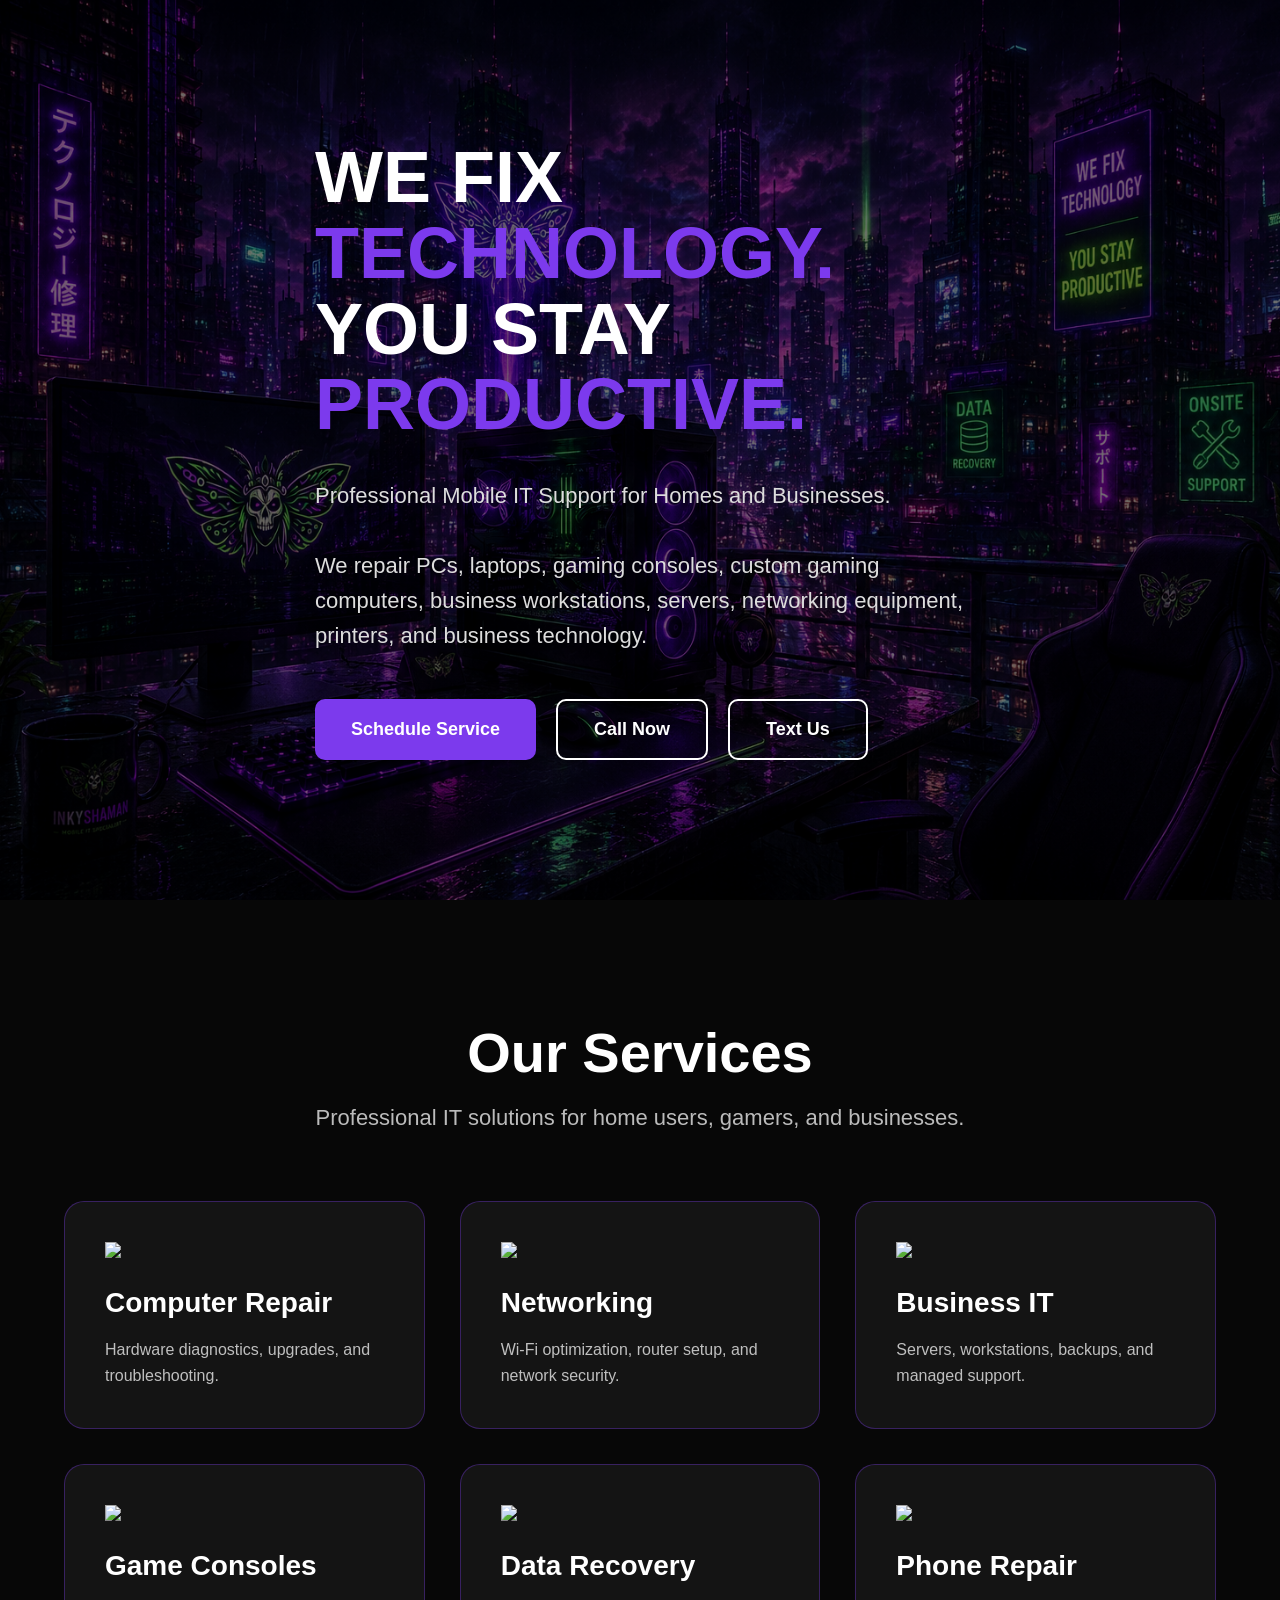
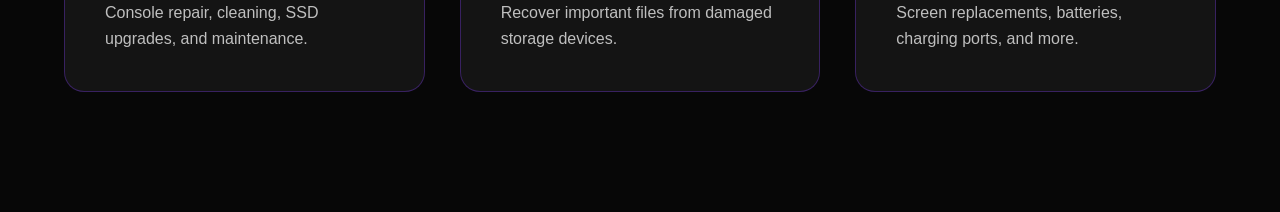
==== frontend/index.html @ a4098d4c "Initial InkyShaman application structure" ====
<!DOCTYPE html>
<html lang="en">

<head>

    <meta charset="UTF-8">

    <meta name="viewport"
          content="width=device-width, initial-scale=1.0">

    <title>InkyShaman | Mobile IT Specialist</title>

    <link rel="stylesheet" href="style.css">

</head>

<body>

<section class="hero">

    <div class="overlay"></div>

    <div class="hero-container">

        <div class="hero-content">



            <h1>

                WE FIX
                <span>TECHNOLOGY.</span>

                <br>

                YOU STAY
                <span>PRODUCTIVE.</span>

            </h1>

            <p>

                Professional Mobile IT Support for Homes and Businesses.

                <br><br>

                We repair PCs, laptops, gaming consoles,
                custom gaming computers,
                business workstations,
                servers,
                networking equipment,
                printers,
                and business technology.

            </p>

            <div class="buttons">

                <button class="primary">
                    Schedule Service
                </button>

                <button class="secondary">
                    Call Now
                </button>

                <button class="secondary">
                    Text Us
                </button>

            </div>

        </div>

    </div>

</section>

<section class="services">

    <div class="container">

        <h2>Our Services</h2>

        <p class="section-text">
            Professional IT solutions for home users, gamers, and businesses.
        </p>

        <div class="service-grid">

            <div class="card">
                <img src="assets/icons/computer.png">
                <h3>Computer Repair</h3>
                <p>Hardware diagnostics, upgrades, and troubleshooting.</p>
            </div>

            <div class="card">
                <img src="assets/icons/network.png">
                <h3>Networking</h3>
                <p>Wi-Fi optimization, router setup, and network security.</p>
            </div>

            <div class="card">
                <img src="assets/icons/server.png">
                <h3>Business IT</h3>
                <p>Servers, workstations, backups, and managed support.</p>
            </div>

            <div class="card">
                <img src="assets/icons/console.png">
                <h3>Game Consoles</h3>
                <p>Console repair, cleaning, SSD upgrades, and maintenance.</p>
            </div>

            <div class="card">
                <img src="assets/icons/data.png">
                <h3>Data Recovery</h3>
                <p>Recover important files from damaged storage devices.</p>
            </div>

            <div class="card">
                <img src="assets/icons/mobile.png">
                <h3>Phone Repair</h3>
                <p>Screen replacements, batteries, charging ports, and more.</p>
            </div>

        </div>

    </div>

</section>

<script src="script.js"></script>

</body>

</html>
---- frontend/style.css ----
/* ==========================================
   RESET
========================================== */

*{
    margin:0;
    padding:0;
    box-sizing:border-box;
}

body{
    font-family:Arial, Helvetica, sans-serif;
    background:#000;
    color:#fff;
    overflow-x:hidden;
}

/* ==========================================
   HERO
========================================== */

.hero{

    position:relative;

    width:100%;

    min-height:100vh;

    background-image:url("assets/hero/herobackground.png");

    background-size:cover;

    background-position:center;

    background-repeat:no-repeat;

}

/* ==========================================
   OVERLAY
========================================== */

.overlay{

    position:absolute;

    inset:0;

    background:rgba(0,0,0,.55);

}

/* ==========================================
   CONTAINER
========================================== */

.hero-container{

    position:relative;

    z-index:2;

    max-width:1400px;

    width:100%;

    height:100vh;

    margin:0 auto;

    display:flex;

    justify-content:center;

    align-items:center;

}

/* ==========================================
   HERO CONTENT
========================================== */

.hero-content{

    width:650px;

    display:flex;

    flex-direction:column;

    justify-content:center;

}

/* ==========================================
   LOGO
========================================== */

.logo{

    width:120px;

    margin-bottom:35px;

}

/* ==========================================
   HEADING
========================================== */

.hero h1{

    font-size:72px;

    line-height:1.05;

    font-weight:900;

    margin-bottom:35px;

}

.hero span{

    color:#7c3aed;

}

/* ==========================================
   PARAGRAPH
========================================== */

.hero p{

    font-size:22px;

    color:#dddddd;

    line-height:1.6;

    margin-bottom:45px;

}

/* ==========================================
   BUTTON ROW
========================================== */

.buttons{

    display:flex;

    gap:20px;

    flex-wrap:wrap;

}

/* ==========================================
   BUTTONS
========================================== */

button{

    padding:18px 36px;

    font-size:18px;

    font-weight:bold;

    border-radius:10px;

    cursor:pointer;

    transition:.35s;

}

/* Primary Button */

.primary{

    background:#7c3aed;

    color:white;

    border:none;

}

.primary:hover{

    transform:translateY(-4px);

    box-shadow:0 0 25px #7c3aed;

}

/* Secondary Button */

.secondary{

    background:transparent;

    color:white;

    border:2px solid white;

}

.secondary:hover{

    background:white;

    color:black;

}

/* ==========================================
   MOBILE
========================================== */

@media (max-width:900px){

.hero-container{

    justify-content:center;

    padding:40px;

}

.hero-content{

    width:100%;

    text-align:center;

}

.logo{

    margin:0 auto 30px auto;

}

.buttons{

    justify-content:center;

}

.hero h1{

    font-size:48px;

}

.hero p{

    font-size:18px;

}

}

/* ======================================
   SERVICES
====================================== */

.services{

    background:#070707;

    padding:120px 0;

}

.container{

    width:min(1400px,90%);

    margin:auto;

}

.services h2{

    text-align:center;

    font-size:56px;

    margin-bottom:20px;

}

.section-text{

    text-align:center;

    color:#bbbbbb;

    font-size:22px;

    margin-bottom:70px;

}

.service-grid{

    display:grid;

    grid-template-columns:repeat(3,1fr);

    gap:35px;

}

.card{

    background:#141414;

    border:1px solid rgba(124,58,237,.35);

    border-radius:20px;

    padding:40px;

    transition:.35s;

}

.card:hover{

    transform:translateY(-12px);

    border-color:#7c3aed;

    box-shadow:0 0 30px rgba(124,58,237,.35);

}

.card img{

    width:64px;

    margin-bottom:25px;

}

.card h3{

    margin-bottom:18px;

    font-size:28px;

}

.card p{

    color:#bfbfbf;

    line-height:1.6;

}
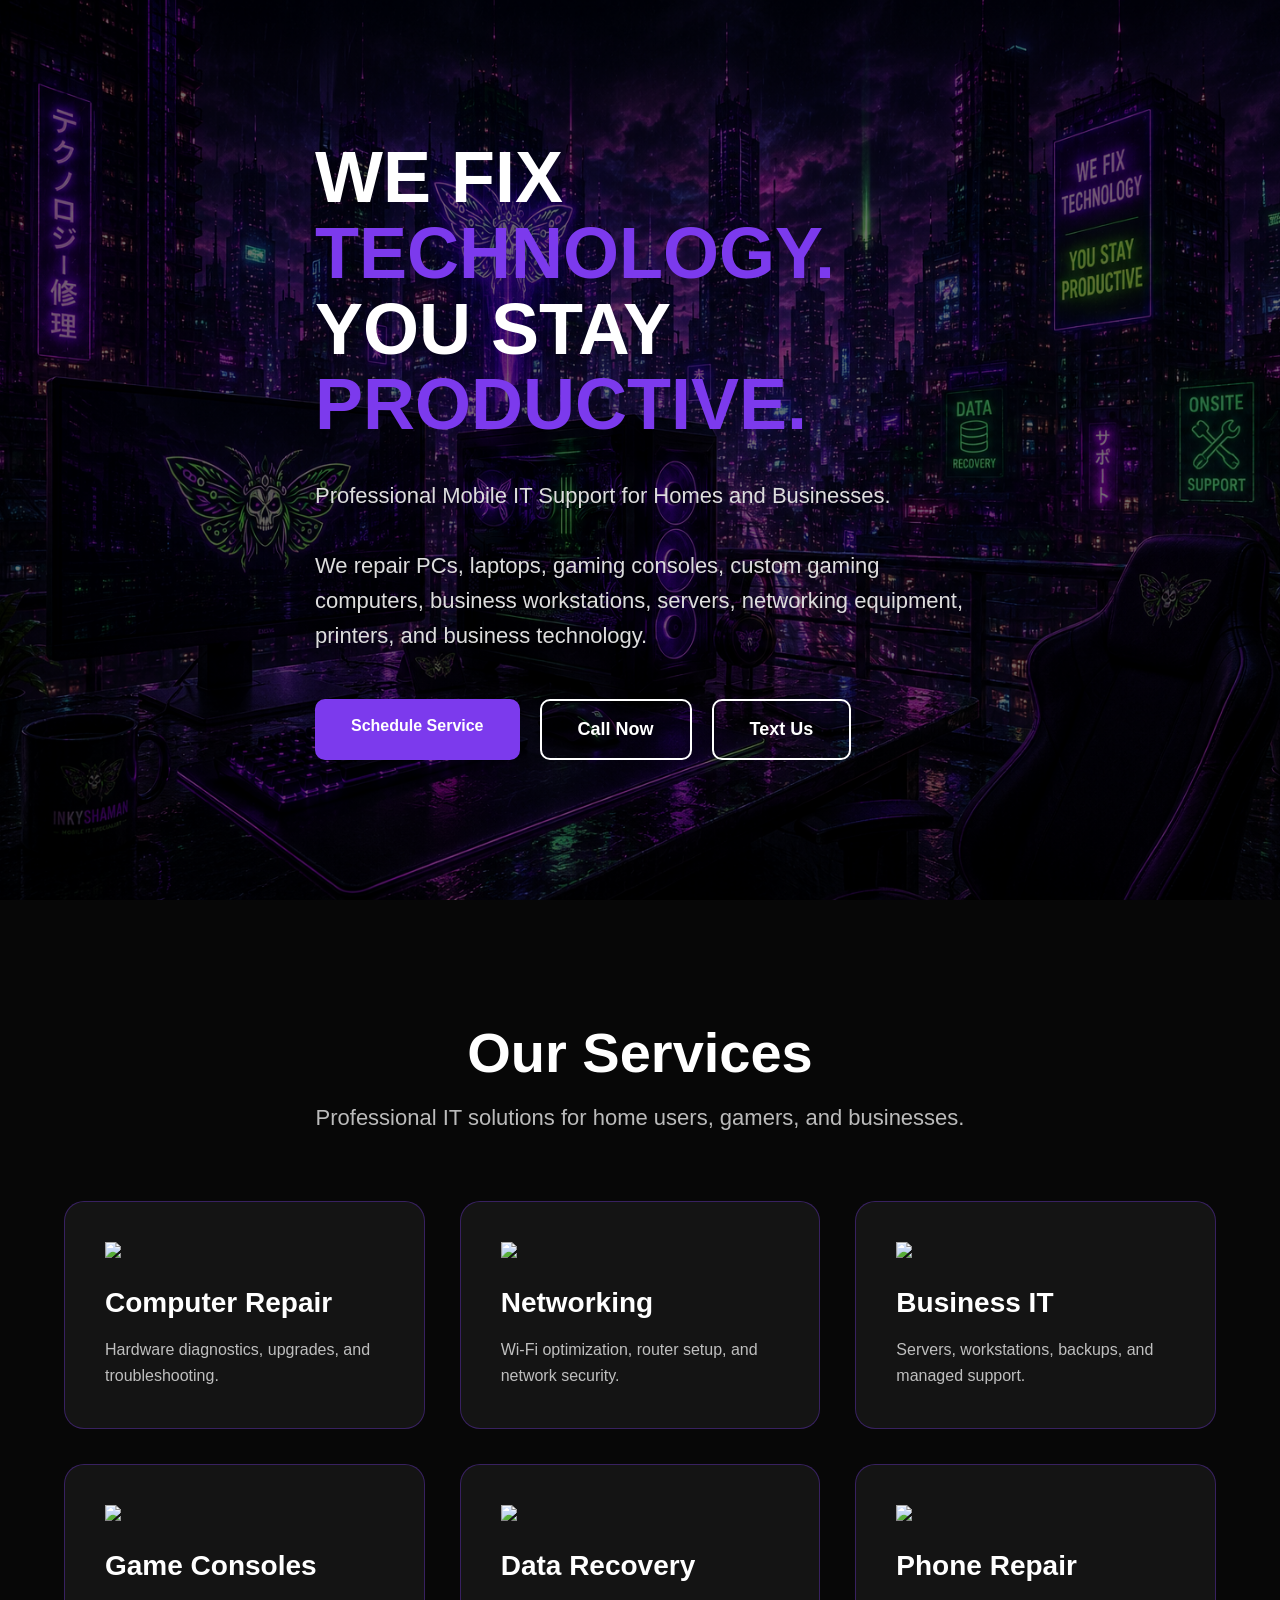
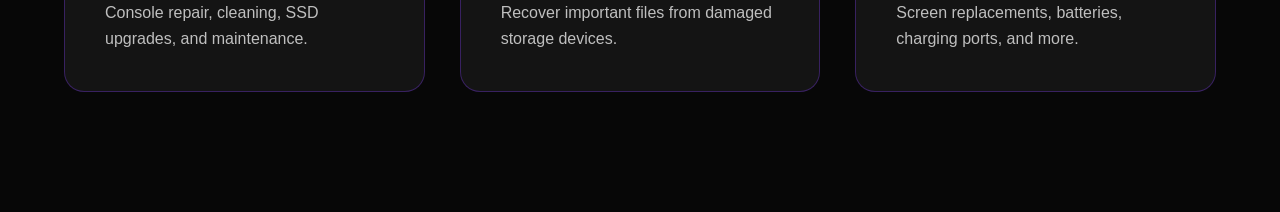
==== commit b21f2fbe: "Initial InkyShaman Application" ====
--- a/frontend/index.html
+++ b/frontend/index.html
@@ -56,9 +56,11 @@
 
             <div class="buttons">
 
-                <button class="primary">
+                
+                <a href="booking.html" class="primary-btn">
                     Schedule Service
-                </button>
+                </a>
+
 
                 <button class="secondary">
                     Call Now
--- a/frontend/style.css
+++ b/frontend/style.css
@@ -363,4 +363,20 @@
 
     line-height:1.6;
 
+}
+
+.primary-btn{
+    display:inline-block;
+    padding:18px 36px;
+    background:#7c3aed;
+    color:white;
+    text-decoration:none;
+    border-radius:10px;
+    font-weight:bold;
+    transition:.3s;
+}
+
+.primary-btn:hover{
+    background:#9d5cff;
+    transform:translateY(-2px);
 }
